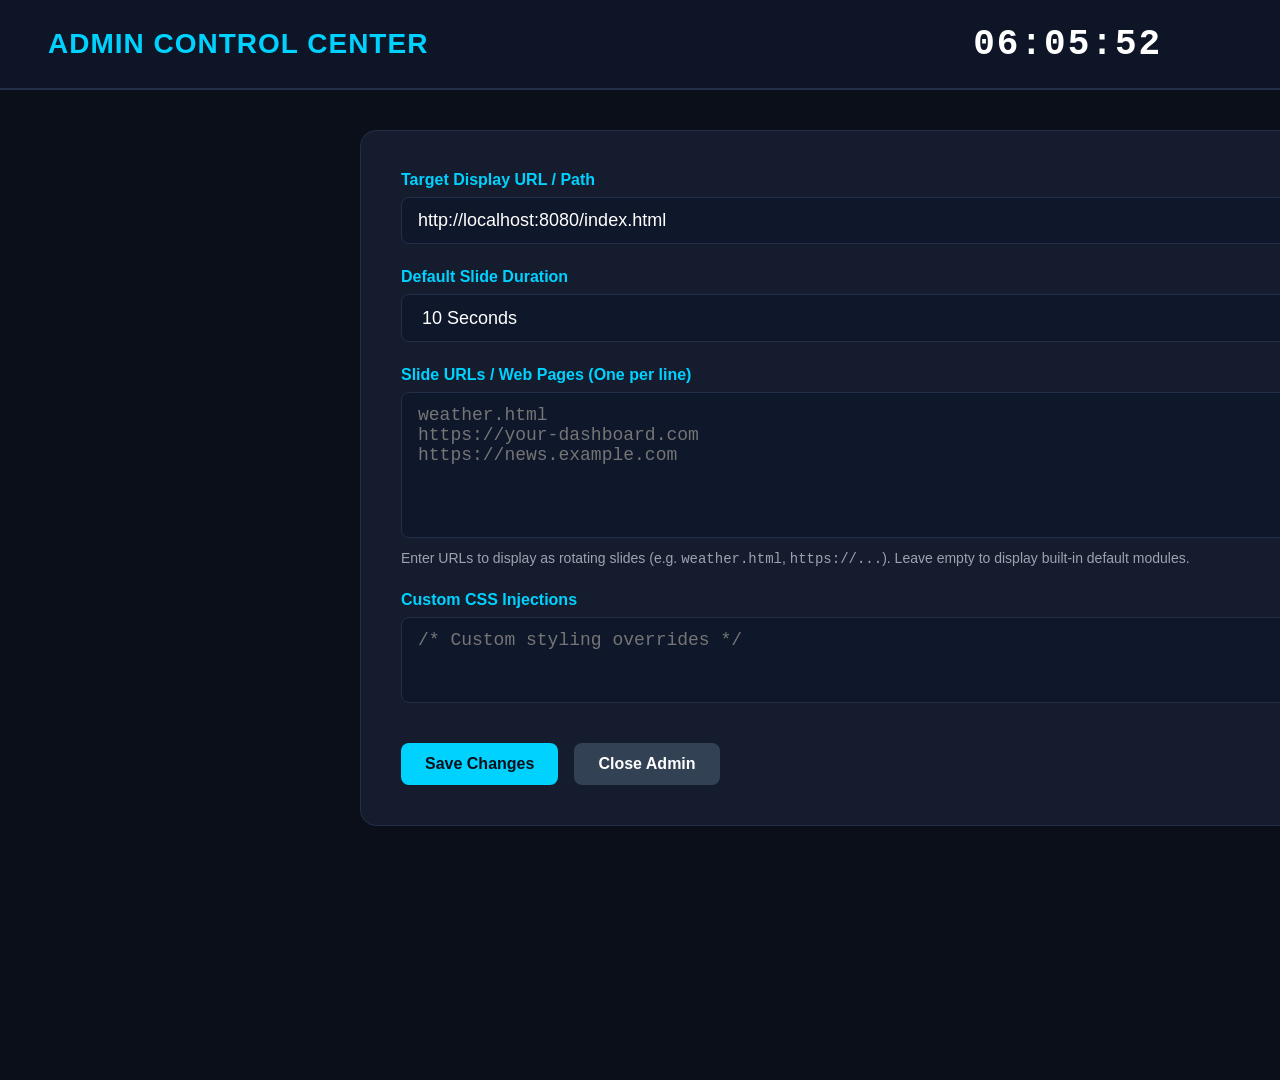
==== content/admin.html @ 9a1e6ab5 "feat: add multi-url slide rotator in admin and embed ct-wea1 weather project as default module" ====
<!DOCTYPE html>
<html lang="en">
<head>
    <meta charset="UTF-8">
    <meta name="viewport" content="width=1920, height=1080, initial-scale=1.0">
    <title>Kiosk Admin Dashboard</title>
    <link rel="stylesheet" href="css/style.css">
    <style>
        .admin-container {
            width: 100%;
            max-width: 1200px;
            margin: 40px auto;
            background: var(--bg-card);
            border: 1px solid var(--border-color);
            border-radius: 16px;
            padding: 40px;
            display: flex;
            flex-direction: column;
            gap: 24px;
        }
        .form-row {
            display: flex;
            flex-direction: column;
            gap: 8px;
        }
        .form-row label {
            font-size: 16px;
            font-weight: 600;
            color: var(--accent-blue);
            white-space: nowrap;
        }
        input, select, textarea {
            background: #0f172a;
            border: 1px solid var(--border-color);
            color: #ffffff;
            font-size: 18px;
            padding: 12px 16px;
            border-radius: 8px;
            outline: none;
            width: 100%;
        }
        input:focus, select:focus, textarea:focus {
            border-color: var(--accent-blue);
        }
        .btn-group {
            display: flex;
            gap: 16px;
            margin-top: 16px;
        }
        .btn {
            background: var(--accent-blue);
            color: #0b0f19;
            font-weight: 700;
            font-size: 16px;
            padding: 12px 24px;
            border-radius: 8px;
            border: none;
            cursor: pointer;
            white-space: nowrap;
        }
    </style>
</head>
<body>
    <header class="kiosk-header">
        <div class="kiosk-title">ADMIN CONTROL CENTER</div>
        <div class="kiosk-clock" id="kiosk-clock">00<span class="colon-blink">:</span>00<span class="colon-blink">:</span>00</div>
        <div class="status-badge live">AUTHENTICATED</div>
    </header>

    <div class="admin-container">
        <div class="form-row">
            <label for="kiosk-url">Target Display URL / Path</label>
            <input type="text" id="kiosk-url" value="http://localhost:8080/index.html">
        </div>
        <div class="form-row">
            <label for="default-duration">Default Slide Duration</label>
            <select id="default-duration">
                <option value="0">No Time Limit (Manual Advance Only)</option>
                <option value="10" selected>10 Seconds</option>
                <option value="20">20 Seconds</option>
                <option value="30">30 Seconds</option>
                <option value="60">60 Seconds</option>
                <option value="90">90 Seconds</option>
            </select>
        </div>
        <div class="form-row">
            <label for="slide-urls">Slide URLs / Web Pages (One per line)</label>
            <textarea id="slide-urls" rows="6" placeholder="weather.html&#10;https://your-dashboard.com&#10;https://news.example.com"></textarea>
            <small style="color:var(--text-muted);font-size:14px;margin-top:4px;">
                Enter URLs to display as rotating slides (e.g. <code>weather.html</code>, <code>https://...</code>). Leave empty to display built-in default modules.
            </small>
        </div>
        <div class="form-row">
            <label for="custom-css">Custom CSS Injections</label>
            <textarea id="custom-css" rows="3" placeholder="/* Custom styling overrides */"></textarea>
        </div>
        <div class="btn-group">
            <button class="btn" onclick="saveSettings()">Save Changes</button>
            <button class="btn" style="background:#334155;color:#fff;" onclick="window.close()">Close Admin</button>
        </div>
    </div>

    <script>
        const durationSelect = document.getElementById('default-duration');
        const urlsTextarea = document.getElementById('slide-urls');
        const savedDur = localStorage.getItem('kiosk_duration');
        const savedUrls = localStorage.getItem('kiosk_slide_urls');

        if (savedDur !== null) {
            durationSelect.value = savedDur;
        }
        if (savedUrls !== null) {
            urlsTextarea.value = savedUrls;
        }

        function saveSettings() {
            localStorage.setItem('kiosk_duration', durationSelect.value);
            localStorage.setItem('kiosk_slide_urls', urlsTextarea.value.trim());
            alert('Settings saved. Kiosk slides updated.');
        }
        const clock = document.getElementById('kiosk-clock');
        function updateClock() {
            const now = new Date();
            const h = String(now.getHours()).padStart(2, '0');
            const m = String(now.getMinutes()).padStart(2, '0');
            const s = String(now.getSeconds()).padStart(2, '0');
            clock.innerHTML = `${h}<span class="colon-blink">:</span>${m}<span class="colon-blink">:</span>${s}`;
        }
        updateClock();
        setInterval(updateClock, 1000);
    </script>
</body>
</html>
---- content/css/style.css ----
:root {
    --bg-primary: #0b0f19;
    --bg-card: #151c2e;
    --accent-blue: #00d2ff;
    --accent-glow: rgba(0, 210, 255, 0.4);
    --text-main: #f3f4f6;
    --text-muted: #9ca3af;
    --border-color: #232f48;
}

* {
    margin: 0;
    padding: 0;
    box-sizing: border-box;
    user-select: none;
}

body {
    width: 1920px;
    height: 1080px;
    overflow: hidden;
    background-color: var(--bg-primary);
    color: var(--text-main);
    font-family: -apple-system, BlinkMacSystemFont, "Segoe UI", Roboto, "Helvetica Neue", Arial, sans-serif;
    display: flex;
    flex-direction: column;
}

/* Header bar */
.kiosk-header {
    height: 90px;
    width: 100%;
    padding: 0 48px;
    display: flex;
    justify-content: space-between;
    align-items: center;
    border-bottom: 2px solid var(--border-color);
    background: rgba(15, 23, 42, 0.85);
    backdrop-filter: blur(10px);
}

.kiosk-title {
    font-size: 28px;
    font-weight: 700;
    letter-spacing: 1px;
    color: var(--accent-blue);
    white-space: nowrap;
    overflow: hidden;
    text-overflow: ellipsis;
}

/* Clock with blinking colon */
.kiosk-clock {
    font-family: "Courier New", Courier, monospace;
    font-size: 36px;
    font-weight: 700;
    letter-spacing: 2px;
    color: #ffffff;
    white-space: nowrap;
}

.colon-blink {
    animation: blink-animation 1s infinite;
}

@keyframes blink-animation {
    0%, 49% { opacity: 1; }
    50%, 100% { opacity: 0; }
}

/* Status indicator badge */
.status-badge {
    padding: 6px 16px;
    border-radius: 9999px;
    font-size: 14px;
    font-weight: 600;
    text-transform: uppercase;
    letter-spacing: 1px;
    white-space: nowrap;
    background: #1e293b;
    border: 1px solid var(--border-color);
    transition: all 0.2s ease;
}

.status-badge.live {
    color: #10b981;
    border-color: #059669;
}

.status-badge.paused {
    color: #f59e0b;
    border-color: #d97706;
}

.status-badge.locked {
    color: #ef4444;
    border-color: #dc2626;
}

.status-badge.manual {
    color: #38bdf8;
    border-color: #0284c7;
}

/* Main presentation canvas */
.kiosk-viewport {
    position: relative;
    flex: 1;
    width: 100%;
    height: calc(1080px - 90px - 70px);
    overflow: hidden;
}

.slide {
    position: absolute;
    top: 0;
    left: 0;
    width: 100%;
    height: 100%;
    padding: 48px;
    display: none;
    opacity: 0;
    transition: opacity 0.4s ease-in-out;
}

.slide.active {
    display: flex;
    flex-direction: column;
    justify-content: center;
    align-items: center;
    opacity: 1;
}

.card-grid {
    display: grid;
    grid-template-columns: repeat(3, 1fr);
    gap: 32px;
    width: 100%;
    max-width: 1760px;
}

.info-card {
    background: var(--bg-card);
    border: 1px solid var(--border-color);
    border-radius: 16px;
    padding: 36px;
    display: flex;
    flex-direction: column;
    gap: 16px;
    box-shadow: 0 10px 25px rgba(0, 0, 0, 0.4);
}

.info-card h3 {
    font-size: 24px;
    color: var(--accent-blue);
    white-space: nowrap;
    overflow: hidden;
    text-overflow: ellipsis;
}

.info-card p {
    font-size: 18px;
    line-height: 1.5;
    color: var(--text-muted);
}

.info-card .metric {
    font-size: 48px;
    font-weight: 800;
    color: #ffffff;
    white-space: nowrap;
    overflow: hidden;
    text-overflow: ellipsis;
}

/* Footer / Progress bar */
.kiosk-footer {
    height: 70px;
    width: 100%;
    padding: 0 48px;
    display: flex;
    justify-content: space-between;
    align-items: center;
    border-top: 2px solid var(--border-color);
    background: rgba(15, 23, 42, 0.95);
    font-size: 16px;
    color: var(--text-muted);
    white-space: nowrap;
}

.footer-nav-help {
    display: flex;
    gap: 20px;
}

.key-tag {
    background: #334155;
    color: #ffffff;
    padding: 2px 8px;
    border-radius: 4px;
    font-size: 13px;
    font-weight: 700;
}

.progress-track {
    position: absolute;
    bottom: 68px;
    left: 0;
    width: 100%;
    height: 4px;
    background: #1e293b;
}

.progress-fill {
    height: 100%;
    width: 0%;
    background: var(--accent-blue);
    box-shadow: 0 0 10px var(--accent-glow);
    transition: width 0.1s linear;
}
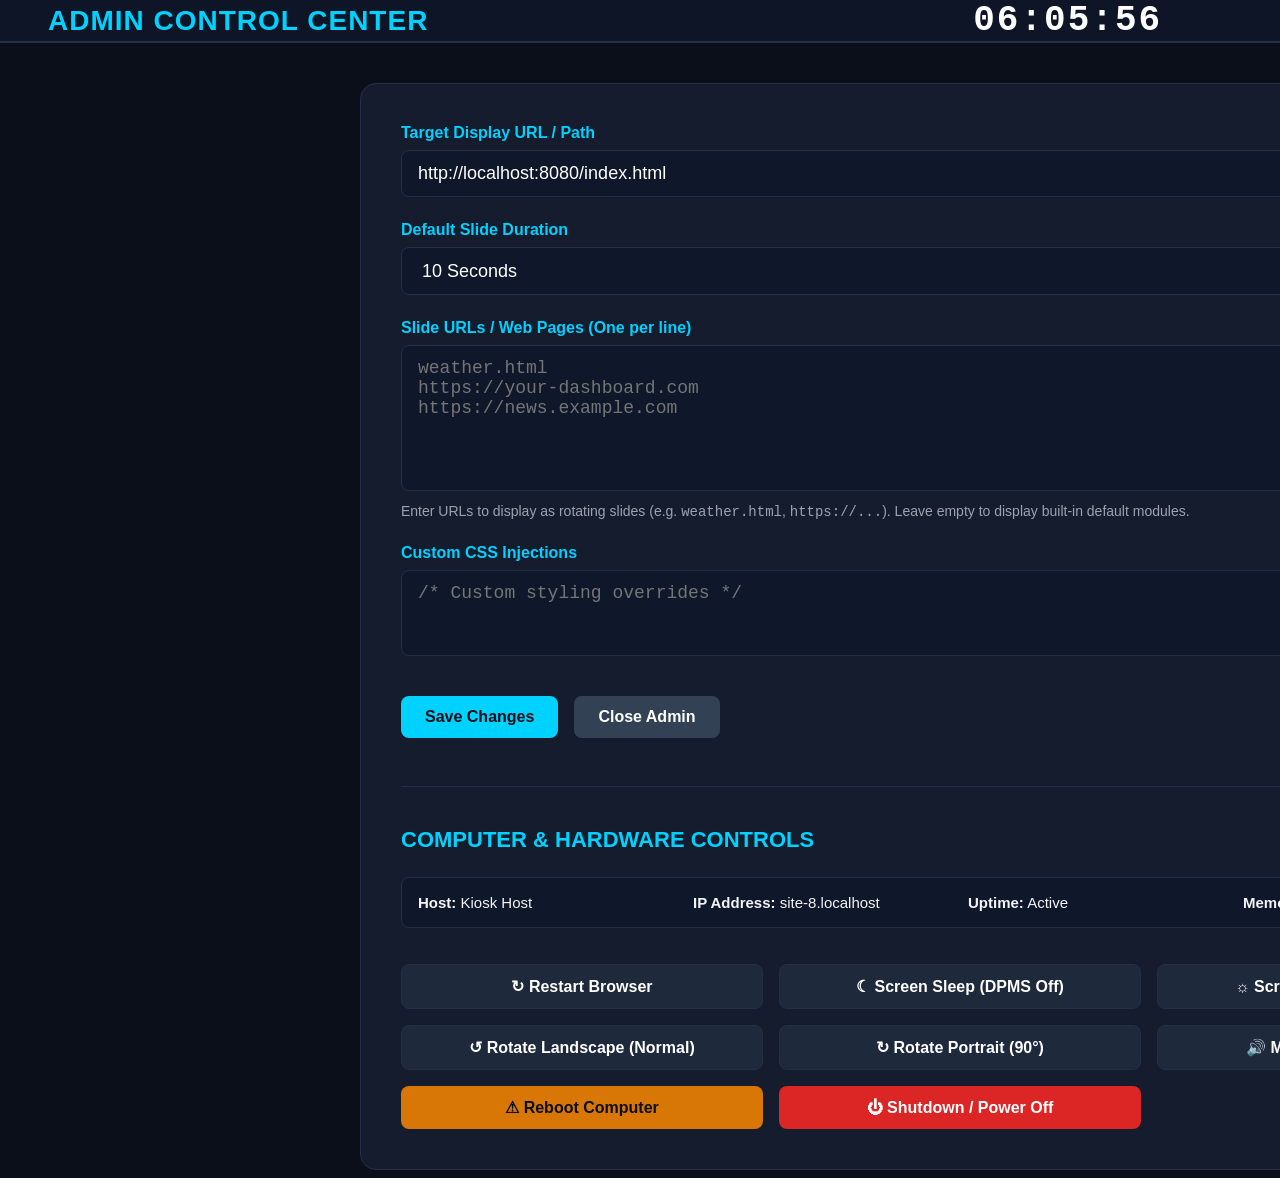
==== commit 6dabc593: "feat: add computer hardware controls, power management, telemetry REST API, and console autologin" ====
--- a/content/admin.html
+++ b/content/admin.html
@@ -98,6 +98,28 @@
             <button class="btn" onclick="saveSettings()">Save Changes</button>
             <button class="btn" style="background:#334155;color:#fff;" onclick="window.close()">Close Admin</button>
         </div>
+
+        <hr style="border:none;border-top:1px solid var(--border-color);margin:24px 0 16px 0;">
+
+        <!-- Computer & Hardware Control Section -->
+        <h3 style="color:var(--accent-blue);font-size:22px;">COMPUTER &amp; HARDWARE CONTROLS</h3>
+        <div id="telemetry-bar" style="display:grid;grid-template-columns:repeat(4, 1fr);gap:16px;background:#0f172a;padding:16px;border-radius:8px;border:1px solid var(--border-color);font-size:15px;">
+            <div><strong>Host:</strong> <span id="stat-host">Loading...</span></div>
+            <div><strong>IP Address:</strong> <span id="stat-ip">Loading...</span></div>
+            <div><strong>Uptime:</strong> <span id="stat-uptime">Loading...</span></div>
+            <div><strong>Memory:</strong> <span id="stat-ram">Loading...</span></div>
+        </div>
+
+        <div style="display:grid;grid-template-columns:repeat(3, 1fr);gap:16px;margin-top:12px;">
+            <button class="btn" style="background:#1e293b;color:#fff;border:1px solid var(--border-color);" onclick="sysAction('/api/system/restart-browser')">&#8635; Restart Browser</button>
+            <button class="btn" style="background:#1e293b;color:#fff;border:1px solid var(--border-color);" onclick="sysAction('/api/system/screen-off')">&#9790; Screen Sleep (DPMS Off)</button>
+            <button class="btn" style="background:#1e293b;color:#fff;border:1px solid var(--border-color);" onclick="sysAction('/api/system/screen-on')">&#9788; Screen Wake (DPMS On)</button>
+            <button class="btn" style="background:#1e293b;color:#fff;border:1px solid var(--border-color);" onclick="sysAction('/api/system/rotate?dir=normal')">&#8634; Rotate Landscape (Normal)</button>
+            <button class="btn" style="background:#1e293b;color:#fff;border:1px solid var(--border-color);" onclick="sysAction('/api/system/rotate?dir=right')">&#8635; Rotate Portrait (90°)</button>
+            <button class="btn" style="background:#1e293b;color:#fff;border:1px solid var(--border-color);" onclick="sysAction('/api/system/volume?action=toggle')">&#128266; Mute / Unmute Audio</button>
+            <button class="btn" style="background:#d97706;color:#0b0f19;" onclick="if(confirm('Reboot this computer now?')) sysAction('/api/system/reboot')">&#9888; Reboot Computer</button>
+            <button class="btn" style="background:#dc2626;color:#ffffff;" onclick="if(confirm('Power off this computer now?')) sysAction('/api/system/poweroff')">&#9211; Shutdown / Power Off</button>
+        </div>
     </div>
 
     <script>
@@ -118,6 +140,37 @@
             localStorage.setItem('kiosk_slide_urls', urlsTextarea.value.trim());
             alert('Settings saved. Kiosk slides updated.');
         }
+
+        function sysAction(endpoint) {
+            fetch(endpoint, { method: 'POST' })
+                .then(r => r.json())
+                .then(data => {
+                    alert(data.message || 'Action sent successfully');
+                })
+                .catch(err => {
+                    alert('System command error: ' + err);
+                });
+        }
+
+        function fetchTelemetry() {
+            fetch('/api/system/stats')
+                .then(r => r.json())
+                .then(data => {
+                    document.getElementById('stat-host').textContent = data.hostname || 'Unknown';
+                    document.getElementById('stat-ip').textContent = data.ip || 'Unknown';
+                    document.getElementById('stat-uptime').textContent = data.uptime || 'Unknown';
+                    document.getElementById('stat-ram').textContent = data.memory || 'Unknown';
+                })
+                .catch(() => {
+                    document.getElementById('stat-host').textContent = 'Kiosk Host';
+                    document.getElementById('stat-ip').textContent = window.location.hostname;
+                    document.getElementById('stat-uptime').textContent = 'Active';
+                    document.getElementById('stat-ram').textContent = 'Online';
+                });
+        }
+        fetchTelemetry();
+        setInterval(fetchTelemetry, 10000);
+
         const clock = document.getElementById('kiosk-clock');
         function updateClock() {
             const now = new Date();
--- a/content/css/style.css
+++ b/content/css/style.css
@@ -111,6 +111,17 @@
     overflow: hidden;
 }
 
+/* Clean Mode (Hide Top/Bottom Banners) */
+body.hide-banners .kiosk-header,
+body.hide-banners .kiosk-footer,
+body.hide-banners .progress-track {
+    display: none !important;
+}
+
+body.hide-banners .kiosk-viewport {
+    height: 1080px !important;
+}
+
 .slide {
     position: absolute;
     top: 0;
@@ -207,7 +218,7 @@
     bottom: 68px;
     left: 0;
     width: 100%;
-    height: 4px;
+    height: 32px;
     background: #1e293b;
 }
 
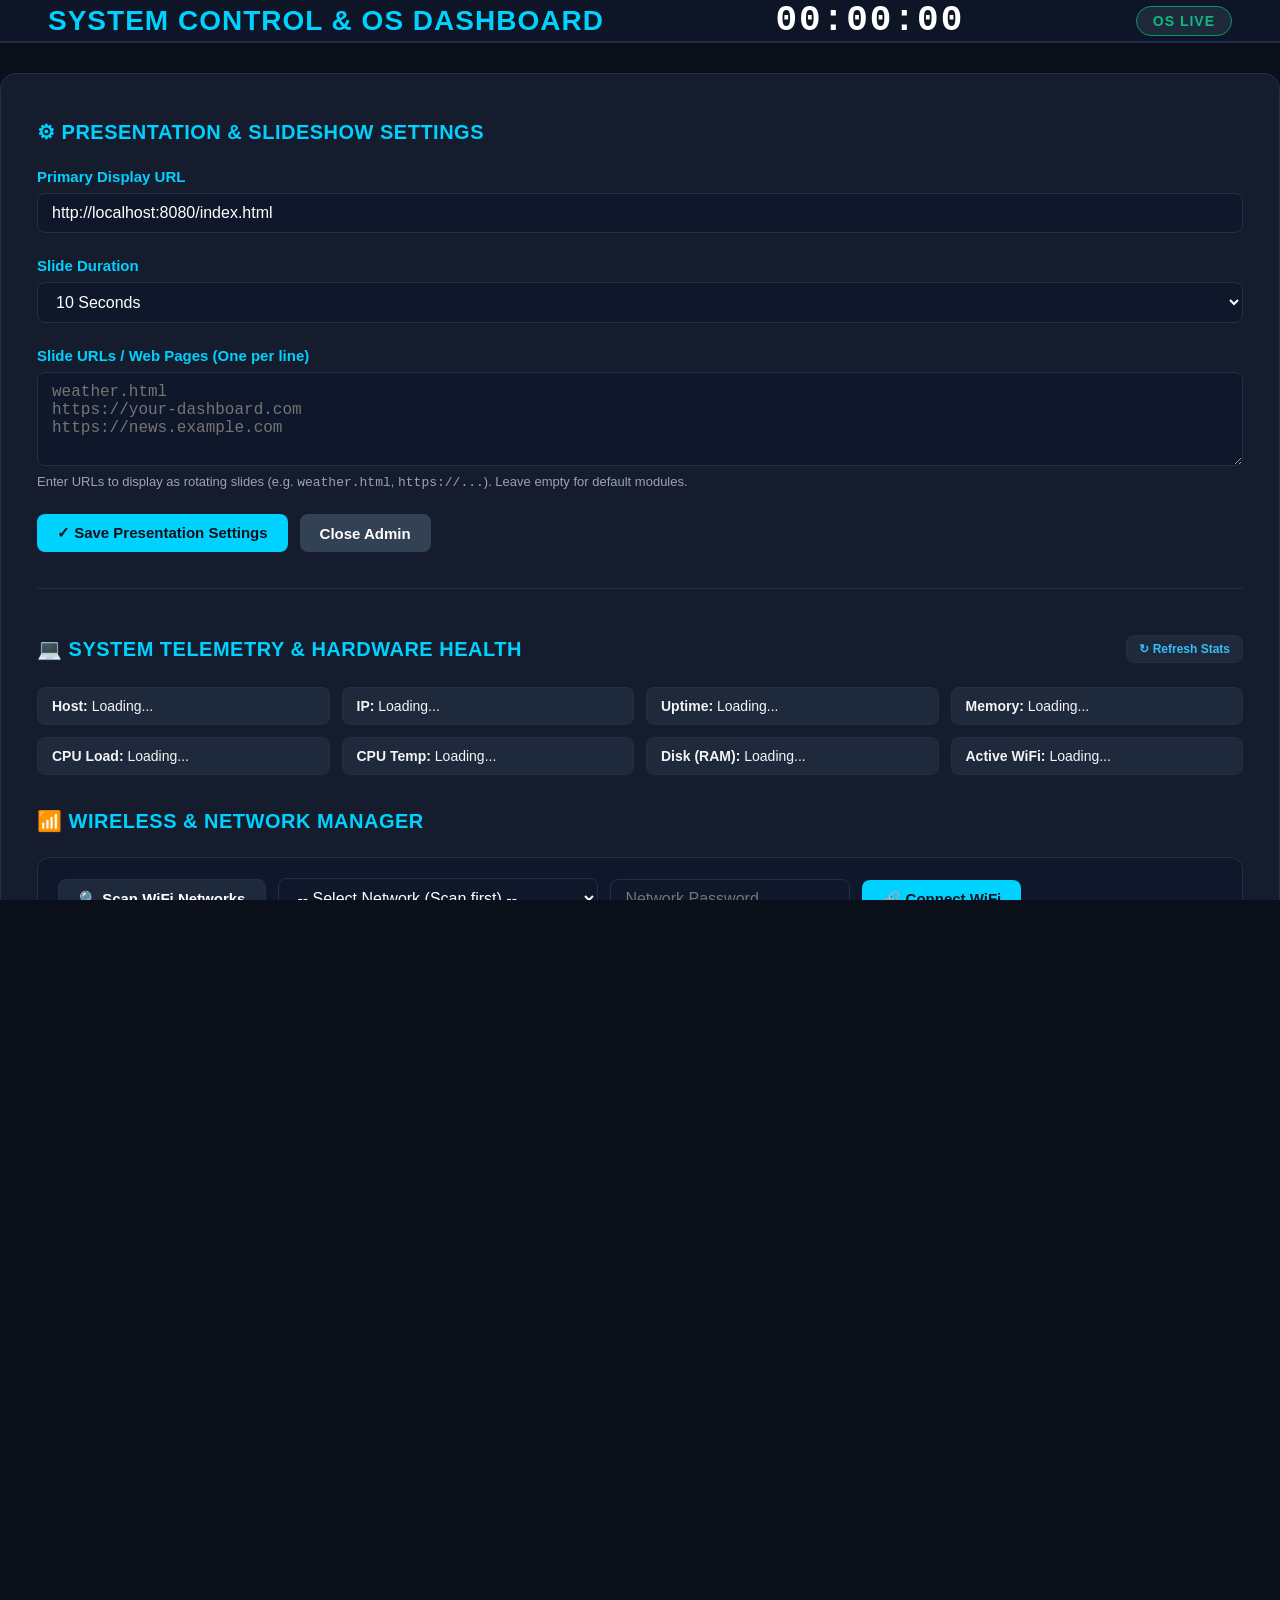
==== commit 5c000962: "feat(os): add native OS functions (WiFi manager, diagnostics terminal, resolution switcher, GRUB pow" ====
--- a/content/admin.html
+++ b/content/admin.html
@@ -2,18 +2,23 @@
 <html lang="en">
 <head>
     <meta charset="UTF-8">
-    <meta name="viewport" content="width=1920, height=1080, initial-scale=1.0">
+    <meta name="viewport" content="width=device-width, initial-scale=1.0">
     <title>Kiosk Admin Dashboard</title>
     <link rel="stylesheet" href="css/style.css">
     <style>
+        body {
+            overflow-y: auto !important;
+            height: auto !important;
+            min-height: 100vh;
+        }
         .admin-container {
             width: 100%;
-            max-width: 1200px;
-            margin: 40px auto;
+            max-width: 1280px;
+            margin: 30px auto;
             background: var(--bg-card);
             border: 1px solid var(--border-color);
             border-radius: 16px;
-            padding: 40px;
+            padding: 36px;
             display: flex;
             flex-direction: column;
             gap: 24px;
@@ -24,7 +29,7 @@
             gap: 8px;
         }
         .form-row label {
-            font-size: 16px;
+            font-size: 15px;
             font-weight: 600;
             color: var(--accent-blue);
             white-space: nowrap;
@@ -33,8 +38,8 @@
             background: #0f172a;
             border: 1px solid var(--border-color);
             color: #ffffff;
-            font-size: 18px;
-            padding: 12px 16px;
+            font-size: 16px;
+            padding: 10px 14px;
             border-radius: 8px;
             outline: none;
             width: 100%;
@@ -44,36 +49,94 @@
         }
         .btn-group {
             display: flex;
-            gap: 16px;
-            margin-top: 16px;
+            gap: 12px;
+            flex-wrap: wrap;
         }
         .btn {
             background: var(--accent-blue);
             color: #0b0f19;
             font-weight: 700;
-            font-size: 16px;
-            padding: 12px 24px;
+            font-size: 15px;
+            padding: 10px 20px;
             border-radius: 8px;
             border: none;
             cursor: pointer;
             white-space: nowrap;
+            display: inline-flex;
+            align-items: center;
+            gap: 6px;
+            transition: all 0.2s ease;
+        }
+        .btn:hover {
+            filter: brightness(1.15);
+        }
+        .section-header {
+            color: var(--accent-blue);
+            font-size: 20px;
+            font-weight: 700;
+            letter-spacing: 0.5px;
+            display: flex;
+            align-items: center;
+            justify-content: space-between;
+            margin-top: 10px;
+        }
+        .os-card {
+            background: #0f172a;
+            border: 1px solid var(--border-color);
+            border-radius: 12px;
+            padding: 20px;
+            display: flex;
+            flex-direction: column;
+            gap: 14px;
+        }
+        .telemetry-grid {
+            display: grid;
+            grid-template-columns: repeat(4, 1fr);
+            gap: 12px;
+            font-size: 14px;
+        }
+        .telemetry-item {
+            background: #1e293b;
+            padding: 10px 14px;
+            border-radius: 8px;
+            border: 1px solid var(--border-color);
+            overflow: hidden;
+            text-overflow: ellipsis;
+            white-space: nowrap;
+        }
+        .terminal-box {
+            background: #050811;
+            border: 1px solid #1f293d;
+            border-radius: 8px;
+            padding: 12px 16px;
+            font-family: "Courier New", Courier, monospace;
+            font-size: 13px;
+            color: #38bdf8;
+            height: 180px;
+            overflow-y: auto;
+            white-space: pre-wrap;
+            word-break: break-all;
         }
     </style>
 </head>
 <body>
     <header class="kiosk-header">
-        <div class="kiosk-title">ADMIN CONTROL CENTER</div>
+        <div class="kiosk-title">SYSTEM CONTROL &amp; OS DASHBOARD</div>
         <div class="kiosk-clock" id="kiosk-clock">00<span class="colon-blink">:</span>00<span class="colon-blink">:</span>00</div>
-        <div class="status-badge live">AUTHENTICATED</div>
+        <div class="status-badge live" id="os-badge">OS LIVE</div>
     </header>
 
     <div class="admin-container">
+        <!-- 1. Signage & Slideshow Settings -->
+        <div class="section-header">
+            <span>&#9881; PRESENTATION &amp; SLIDESHOW SETTINGS</span>
+        </div>
         <div class="form-row">
-            <label for="kiosk-url">Target Display URL / Path</label>
+            <label for="kiosk-url">Primary Display URL</label>
             <input type="text" id="kiosk-url" value="http://localhost:8080/index.html">
         </div>
         <div class="form-row">
-            <label for="default-duration">Default Slide Duration</label>
+            <label for="default-duration">Slide Duration</label>
             <select id="default-duration">
                 <option value="0">No Time Limit (Manual Advance Only)</option>
                 <option value="10" selected>10 Seconds</option>
@@ -85,38 +148,108 @@
         </div>
         <div class="form-row">
             <label for="slide-urls">Slide URLs / Web Pages (One per line)</label>
-            <textarea id="slide-urls" rows="6" placeholder="weather.html&#10;https://your-dashboard.com&#10;https://news.example.com"></textarea>
-            <small style="color:var(--text-muted);font-size:14px;margin-top:4px;">
-                Enter URLs to display as rotating slides (e.g. <code>weather.html</code>, <code>https://...</code>). Leave empty to display built-in default modules.
+            <textarea id="slide-urls" rows="4" placeholder="weather.html&#10;https://your-dashboard.com&#10;https://news.example.com"></textarea>
+            <small style="color:var(--text-muted);font-size:13px;">
+                Enter URLs to display as rotating slides (e.g. <code>weather.html</code>, <code>https://...</code>). Leave empty for default modules.
             </small>
         </div>
-        <div class="form-row">
-            <label for="custom-css">Custom CSS Injections</label>
-            <textarea id="custom-css" rows="3" placeholder="/* Custom styling overrides */"></textarea>
-        </div>
         <div class="btn-group">
-            <button class="btn" onclick="saveSettings()">Save Changes</button>
+            <button class="btn" onclick="saveSettings()">&#10003; Save Presentation Settings</button>
             <button class="btn" style="background:#334155;color:#fff;" onclick="window.close()">Close Admin</button>
         </div>
 
-        <hr style="border:none;border-top:1px solid var(--border-color);margin:24px 0 16px 0;">
-
-        <!-- Computer & Hardware Control Section -->
-        <h3 style="color:var(--accent-blue);font-size:22px;">COMPUTER &amp; HARDWARE CONTROLS</h3>
-        <div id="telemetry-bar" style="display:grid;grid-template-columns:repeat(4, 1fr);gap:16px;background:#0f172a;padding:16px;border-radius:8px;border:1px solid var(--border-color);font-size:15px;">
-            <div><strong>Host:</strong> <span id="stat-host">Loading...</span></div>
-            <div><strong>IP Address:</strong> <span id="stat-ip">Loading...</span></div>
-            <div><strong>Uptime:</strong> <span id="stat-uptime">Loading...</span></div>
-            <div><strong>Memory:</strong> <span id="stat-ram">Loading...</span></div>
-        </div>
-
-        <div style="display:grid;grid-template-columns:repeat(3, 1fr);gap:16px;margin-top:12px;">
-            <button class="btn" style="background:#1e293b;color:#fff;border:1px solid var(--border-color);" onclick="sysAction('/api/system/restart-browser')">&#8635; Restart Browser</button>
-            <button class="btn" style="background:#1e293b;color:#fff;border:1px solid var(--border-color);" onclick="sysAction('/api/system/screen-off')">&#9790; Screen Sleep (DPMS Off)</button>
-            <button class="btn" style="background:#1e293b;color:#fff;border:1px solid var(--border-color);" onclick="sysAction('/api/system/screen-on')">&#9788; Screen Wake (DPMS On)</button>
-            <button class="btn" style="background:#1e293b;color:#fff;border:1px solid var(--border-color);" onclick="sysAction('/api/system/rotate?dir=normal')">&#8634; Rotate Landscape (Normal)</button>
-            <button class="btn" style="background:#1e293b;color:#fff;border:1px solid var(--border-color);" onclick="sysAction('/api/system/rotate?dir=right')">&#8635; Rotate Portrait (90°)</button>
-            <button class="btn" style="background:#1e293b;color:#fff;border:1px solid var(--border-color);" onclick="sysAction('/api/system/volume?action=toggle')">&#128266; Mute / Unmute Audio</button>
+        <hr style="border:none;border-top:1px solid var(--border-color);margin:12px 0;">
+
+        <!-- 2. System Telemetry & Health -->
+        <div class="section-header">
+            <span>&#128187; SYSTEM TELEMETRY &amp; HARDWARE HEALTH</span>
+            <button class="btn" style="padding:6px 12px;font-size:12px;background:#1e293b;color:#38bdf8;border:1px solid var(--border-color);" onclick="fetchTelemetry()">&#8635; Refresh Stats</button>
+        </div>
+        <div class="telemetry-grid">
+            <div class="telemetry-item"><strong>Host:</strong> <span id="stat-host">Loading...</span></div>
+            <div class="telemetry-item"><strong>IP:</strong> <span id="stat-ip">Loading...</span></div>
+            <div class="telemetry-item"><strong>Uptime:</strong> <span id="stat-uptime">Loading...</span></div>
+            <div class="telemetry-item"><strong>Memory:</strong> <span id="stat-ram">Loading...</span></div>
+            <div class="telemetry-item"><strong>CPU Load:</strong> <span id="stat-load">Loading...</span></div>
+            <div class="telemetry-item"><strong>CPU Temp:</strong> <span id="stat-temp">Loading...</span></div>
+            <div class="telemetry-item"><strong>Disk (RAM):</strong> <span id="stat-disk">Loading...</span></div>
+            <div class="telemetry-item"><strong>Active WiFi:</strong> <span id="stat-wifi">Loading...</span></div>
+        </div>
+
+        <!-- 3. Network & WiFi Manager -->
+        <div class="section-header">
+            <span>&#128246; WIRELESS &amp; NETWORK MANAGER</span>
+        </div>
+        <div class="os-card">
+            <div style="display:flex;gap:12px;align-items:center;flex-wrap:wrap;">
+                <button class="btn" style="background:#1e293b;color:#fff;border:1px solid var(--border-color);" onclick="scanWifi()">&#128269; Scan WiFi Networks</button>
+                <select id="wifi-networks" style="max-width:320px;">
+                    <option value="">-- Select Network (Scan first) --</option>
+                </select>
+                <input type="password" id="wifi-pass" placeholder="Network Password" style="max-width:240px;">
+                <button class="btn" onclick="connectWifi()">&#128279; Connect WiFi</button>
+                <span id="wifi-status" style="font-size:14px;color:var(--accent-blue);"></span>
+            </div>
+        </div>
+
+        <!-- 4. Display, Graphics & Audio -->
+        <div class="section-header">
+            <span>&#128250; DISPLAY, RESOLUTION &amp; AUDIO</span>
+        </div>
+        <div class="os-card">
+            <div style="display:flex;gap:12px;align-items:center;flex-wrap:wrap;">
+                <label style="color:var(--accent-blue);font-weight:600;font-size:14px;">Resolution:</label>
+                <select id="display-modes" style="max-width:220px;">
+                    <option value="auto">Auto (Native Monitor)</option>
+                    <option value="1920x1080">1920x1080 (1080p)</option>
+                    <option value="1280x720">1280x720 (720p)</option>
+                    <option value="1024x768">1024x768</option>
+                </select>
+                <button class="btn" style="background:#1e293b;color:#fff;border:1px solid var(--border-color);" onclick="applyResolution()">Set Resolution</button>
+                <button class="btn" style="background:#1e293b;color:#fff;border:1px solid var(--border-color);" onclick="sysAction('/api/system/rotate?dir=normal')">&#8634; Landscape</button>
+                <button class="btn" style="background:#1e293b;color:#fff;border:1px solid var(--border-color);" onclick="sysAction('/api/system/rotate?dir=right')">&#8635; Portrait (90°)</button>
+                <button class="btn" style="background:#1e293b;color:#fff;border:1px solid var(--border-color);" onclick="sysAction('/api/system/screen-off')">&#9790; Screen Sleep</button>
+                <button class="btn" style="background:#1e293b;color:#fff;border:1px solid var(--border-color);" onclick="sysAction('/api/system/screen-on')">&#9788; Screen Wake</button>
+            </div>
+            <div style="display:flex;gap:12px;align-items:center;margin-top:8px;flex-wrap:wrap;">
+                <label style="color:var(--accent-blue);font-weight:600;font-size:14px;">Volume:</label>
+                <button class="btn" style="background:#1e293b;color:#fff;border:1px solid var(--border-color);" onclick="sysAction('/api/system/volume?action=toggle')">&#128266; Mute / Unmute</button>
+                <button class="btn" style="background:#1e293b;color:#fff;border:1px solid var(--border-color);" onclick="sysAction('/api/system/volume?action=down')">&#128265; Vol -</button>
+                <button class="btn" style="background:#1e293b;color:#fff;border:1px solid var(--border-color);" onclick="sysAction('/api/system/volume?action=up')">&#128266; Vol +</button>
+                <button class="btn" style="background:#1e293b;color:#fff;border:1px solid var(--border-color);" onclick="sysAction('/api/system/volume?action=50%')">50%</button>
+                <button class="btn" style="background:#1e293b;color:#fff;border:1px solid var(--border-color);" onclick="sysAction('/api/system/volume?action=100%')">100%</button>
+            </div>
+        </div>
+
+        <!-- 5. Interactive OS Terminal & Diagnostics -->
+        <div class="section-header">
+            <span>&#62;_ INTERACTIVE OS TERMINAL &amp; DIAGNOSTICS</span>
+            <button class="btn" style="padding:6px 12px;font-size:12px;background:#059669;color:#fff;" onclick="sysAction('/api/system/terminal')">&#9654; Open On-Screen Xterm</button>
+        </div>
+        <div class="os-card">
+            <div style="display:flex;gap:8px;flex-wrap:wrap;">
+                <button class="btn" style="padding:6px 12px;font-size:13px;background:#1e293b;color:#38bdf8;border:1px solid var(--border-color);" onclick="runPreset('ip -br a')">Network IPs</button>
+                <button class="btn" style="padding:6px 12px;font-size:13px;background:#1e293b;color:#38bdf8;border:1px solid var(--border-color);" onclick="runPreset('ping -c 3 8.8.8.8')">Ping Test</button>
+                <button class="btn" style="padding:6px 12px;font-size:13px;background:#1e293b;color:#38bdf8;border:1px solid var(--border-color);" onclick="runPreset('df -h')">Disk Space</button>
+                <button class="btn" style="padding:6px 12px;font-size:13px;background:#1e293b;color:#38bdf8;border:1px solid var(--border-color);" onclick="runPreset('lsblk')">Block Devices</button>
+                <button class="btn" style="padding:6px 12px;font-size:13px;background:#1e293b;color:#38bdf8;border:1px solid var(--border-color);" onclick="runPreset('free -m')">RAM Info</button>
+                <button class="btn" style="padding:6px 12px;font-size:13px;background:#1e293b;color:#38bdf8;border:1px solid var(--border-color);" onclick="runPreset('lspci | head -n 10')">PCI Devices</button>
+                <button class="btn" style="padding:6px 12px;font-size:13px;background:#1e293b;color:#38bdf8;border:1px solid var(--border-color);" onclick="runPreset('dmesg | tail -n 15')">Kernel Logs</button>
+            </div>
+            <div style="display:flex;gap:10px;">
+                <input type="text" id="cmd-input" placeholder="Enter shell command (e.g. uname -a, ps aux)..." onkeydown="if(event.key==='Enter') executeCmd()">
+                <button class="btn" onclick="executeCmd()">Run</button>
+                <button class="btn" style="background:#334155;color:#fff;" onclick="clearTerminal()">Clear</button>
+            </div>
+            <div class="terminal-box" id="terminal-out">OS Diagnostic Console Ready. Select a preset or type a command above.</div>
+        </div>
+
+        <!-- 6. Power & System Management -->
+        <div class="section-header">
+            <span>&#9888; POWER &amp; RECOVERY CONTROLS</span>
+        </div>
+        <div class="btn-group">
+            <button class="btn" style="background:#1e293b;color:#fff;border:1px solid var(--border-color);" onclick="sysAction('/api/system/restart-browser')">&#8635; Restart Chromium Browser</button>
             <button class="btn" style="background:#d97706;color:#0b0f19;" onclick="if(confirm('Reboot this computer now?')) sysAction('/api/system/reboot')">&#9888; Reboot Computer</button>
             <button class="btn" style="background:#dc2626;color:#ffffff;" onclick="if(confirm('Power off this computer now?')) sysAction('/api/system/poweroff')">&#9211; Shutdown / Power Off</button>
         </div>
@@ -160,6 +293,10 @@
                     document.getElementById('stat-ip').textContent = data.ip || 'Unknown';
                     document.getElementById('stat-uptime').textContent = data.uptime || 'Unknown';
                     document.getElementById('stat-ram').textContent = data.memory || 'Unknown';
+                    document.getElementById('stat-load').textContent = data.cpu_load || 'N/A';
+                    document.getElementById('stat-temp').textContent = data.cpu_temp || 'N/A';
+                    document.getElementById('stat-disk').textContent = data.disk || 'N/A';
+                    document.getElementById('stat-wifi').textContent = data.wifi || 'Disconnected';
                 })
                 .catch(() => {
                     document.getElementById('stat-host').textContent = 'Kiosk Host';
@@ -169,7 +306,132 @@
                 });
         }
         fetchTelemetry();
-        setInterval(fetchTelemetry, 10000);
+        setInterval(fetchTelemetry, 8000);
+
+        function scanWifi() {
+            const status = document.getElementById('wifi-status');
+            const select = document.getElementById('wifi-networks');
+            status.textContent = 'Scanning WiFi...';
+            select.innerHTML = '<option value="">Scanning...</option>';
+            fetch('/api/system/wifi/scan')
+                .then(r => r.json())
+                .then(data => {
+                    select.innerHTML = '<option value="">-- Select Network --</option>';
+                    if (data.networks && data.networks.length > 0) {
+                        data.networks.forEach(net => {
+                            const opt = document.createElement('option');
+                            opt.value = net.ssid;
+                            opt.textContent = `${net.ssid} (${net.signal}%, ${net.security})`;
+                            select.appendChild(opt);
+                        });
+                        status.textContent = `Found ${data.networks.length} networks`;
+                    } else {
+                        status.textContent = 'No wireless networks found (or WiFi hardware absent)';
+                    }
+                })
+                .catch(err => {
+                    status.textContent = 'Scan failed: ' + err;
+                });
+        }
+
+        function connectWifi() {
+            const select = document.getElementById('wifi-networks');
+            const pass = document.getElementById('wifi-pass');
+            const status = document.getElementById('wifi-status');
+            const ssid = select.value;
+            if (!ssid) {
+                alert('Please select or enter an SSID');
+                return;
+            }
+            status.textContent = `Connecting to ${ssid}...`;
+            fetch('/api/system/wifi/connect', {
+                method: 'POST',
+                headers: { 'Content-Type': 'application/json' },
+                body: JSON.stringify({ ssid: ssid, password: pass.value })
+            })
+            .then(r => r.json())
+            .then(data => {
+                status.textContent = data.message || (data.status === 'ok' ? 'Connected' : 'Failed');
+                fetchTelemetry();
+            })
+            .catch(err => {
+                status.textContent = 'Connection error: ' + err;
+            });
+        }
+
+        function loadResolutions() {
+            fetch('/api/system/resolution')
+                .then(r => r.json())
+                .then(data => {
+                    const select = document.getElementById('display-modes');
+                    if (data.available && data.available.length > 0) {
+                        select.innerHTML = '<option value="auto">Auto (Native Monitor)</option>';
+                        data.available.forEach(m => {
+                            const opt = document.createElement('option');
+                            opt.value = m;
+                            opt.textContent = m + (m === data.current ? ' (Current)' : '');
+                            if (m === data.current) opt.selected = true;
+                            select.appendChild(opt);
+                        });
+                    }
+                })
+                .catch(() => {});
+        }
+        loadResolutions();
+
+        function applyResolution() {
+            const mode = document.getElementById('display-modes').value;
+            fetch('/api/system/resolution', {
+                method: 'POST',
+                headers: { 'Content-Type': 'application/json' },
+                body: JSON.stringify({ mode: mode })
+            })
+            .then(r => r.json())
+            .then(data => {
+                alert(data.message || 'Resolution updated');
+            })
+            .catch(err => {
+                alert('Resolution update failed: ' + err);
+            });
+        }
+
+        function runPreset(cmd) {
+            document.getElementById('cmd-input').value = cmd;
+            executeCmd();
+        }
+
+        function executeCmd() {
+            const cmd = document.getElementById('cmd-input').value.trim();
+            if (!cmd) return;
+            const term = document.getElementById('terminal-out');
+            term.textContent += `
+$ ${cmd}
+Running...`;
+            term.scrollTop = term.scrollHeight;
+            fetch('/api/system/exec', {
+                method: 'POST',
+                headers: { 'Content-Type': 'application/json' },
+                body: JSON.stringify({ cmd: cmd })
+            })
+            .then(r => r.json())
+            .then(data => {
+                term.textContent += `
+${data.output || '(No output)'}
+`;
+                term.scrollTop = term.scrollHeight;
+            })
+            .catch(err => {
+                term.textContent += `
+Error: ${err}
+`;
+                term.scrollTop = term.scrollHeight;
+            });
+        }
+
+        function clearTerminal() {
+            document.getElementById('terminal-out').textContent = 'OS Diagnostic Console Cleared.
+';
+        }
 
         const clock = document.getElementById('kiosk-clock');
         function updateClock() {
--- a/content/css/style.css
+++ b/content/css/style.css
@@ -15,9 +15,11 @@
     user-select: none;
 }
 
-body {
-    width: 1920px;
-    height: 1080px;
+html, body {
+    width: 100%;
+    height: 100%;
+    margin: 0;
+    padding: 0;
     overflow: hidden;
     background-color: var(--bg-primary);
     color: var(--text-main);
@@ -107,7 +109,7 @@
     position: relative;
     flex: 1;
     width: 100%;
-    height: calc(1080px - 90px - 70px);
+    height: 100%;
     overflow: hidden;
 }
 
@@ -119,7 +121,7 @@
 }
 
 body.hide-banners .kiosk-viewport {
-    height: 1080px !important;
+    height: 100% !important;
 }
 
 .slide {
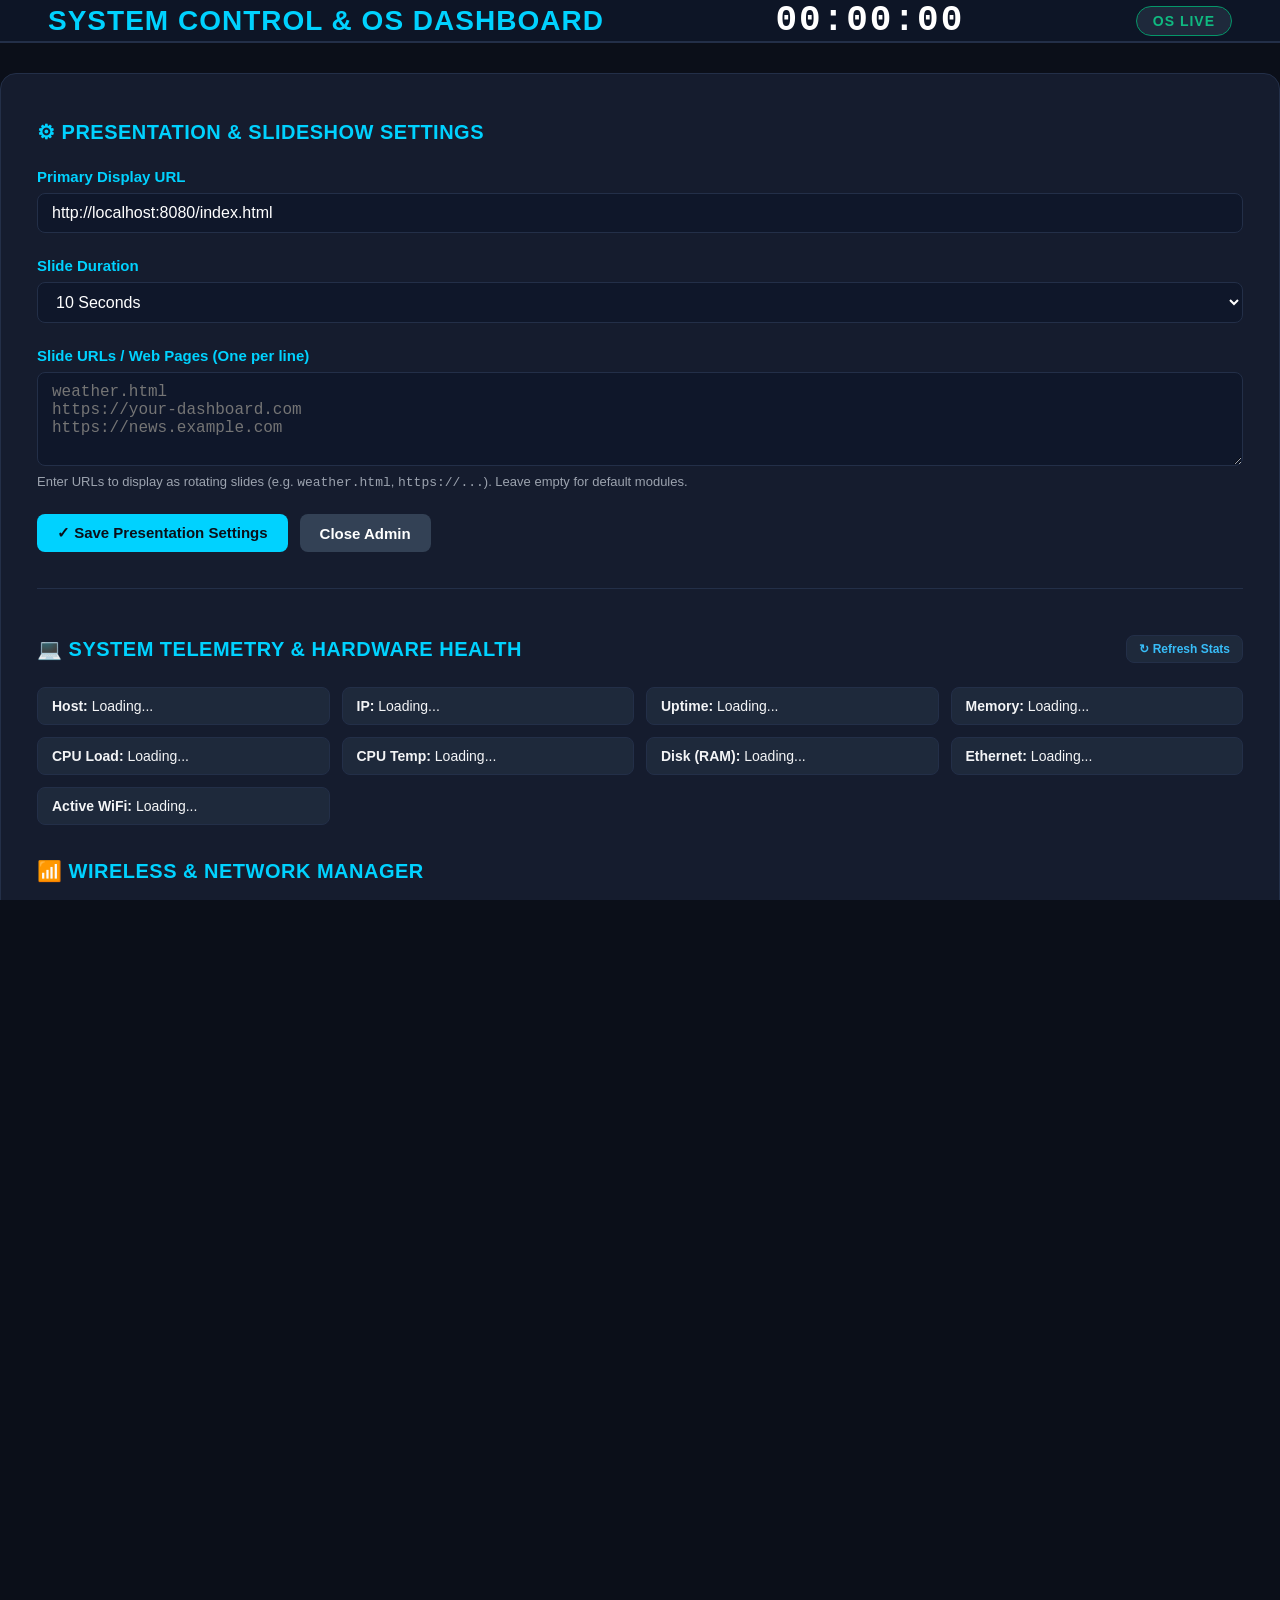
==== commit a12f5f47: "feat(network): add full ethernet/wifi non-free firmware stack and auto-connect service" ====
--- a/content/admin.html
+++ b/content/admin.html
@@ -173,6 +173,7 @@
             <div class="telemetry-item"><strong>CPU Load:</strong> <span id="stat-load">Loading...</span></div>
             <div class="telemetry-item"><strong>CPU Temp:</strong> <span id="stat-temp">Loading...</span></div>
             <div class="telemetry-item"><strong>Disk (RAM):</strong> <span id="stat-disk">Loading...</span></div>
+            <div class="telemetry-item"><strong>Ethernet:</strong> <span id="stat-eth">Loading...</span></div>
             <div class="telemetry-item"><strong>Active WiFi:</strong> <span id="stat-wifi">Loading...</span></div>
         </div>
 
@@ -229,6 +230,7 @@
         <div class="os-card">
             <div style="display:flex;gap:8px;flex-wrap:wrap;">
                 <button class="btn" style="padding:6px 12px;font-size:13px;background:#1e293b;color:#38bdf8;border:1px solid var(--border-color);" onclick="runPreset('ip -br a')">Network IPs</button>
+                <button class="btn" style="padding:6px 12px;font-size:13px;background:#1e293b;color:#38bdf8;border:1px solid var(--border-color);" onclick="runPreset('nmcli dev status')">Ethernet/WiFi Devs</button>
                 <button class="btn" style="padding:6px 12px;font-size:13px;background:#1e293b;color:#38bdf8;border:1px solid var(--border-color);" onclick="runPreset('ping -c 3 8.8.8.8')">Ping Test</button>
                 <button class="btn" style="padding:6px 12px;font-size:13px;background:#1e293b;color:#38bdf8;border:1px solid var(--border-color);" onclick="runPreset('df -h')">Disk Space</button>
                 <button class="btn" style="padding:6px 12px;font-size:13px;background:#1e293b;color:#38bdf8;border:1px solid var(--border-color);" onclick="runPreset('lsblk')">Block Devices</button>
@@ -296,6 +298,7 @@
                     document.getElementById('stat-load').textContent = data.cpu_load || 'N/A';
                     document.getElementById('stat-temp').textContent = data.cpu_temp || 'N/A';
                     document.getElementById('stat-disk').textContent = data.disk || 'N/A';
+                    document.getElementById('stat-eth').textContent = data.ethernet || 'Disconnected';
                     document.getElementById('stat-wifi').textContent = data.wifi || 'Disconnected';
                 })
                 .catch(() => {
@@ -303,6 +306,7 @@
                     document.getElementById('stat-ip').textContent = window.location.hostname;
                     document.getElementById('stat-uptime').textContent = 'Active';
                     document.getElementById('stat-ram').textContent = 'Online';
+                    document.getElementById('stat-eth').textContent = 'Active';
                 });
         }
         fetchTelemetry();
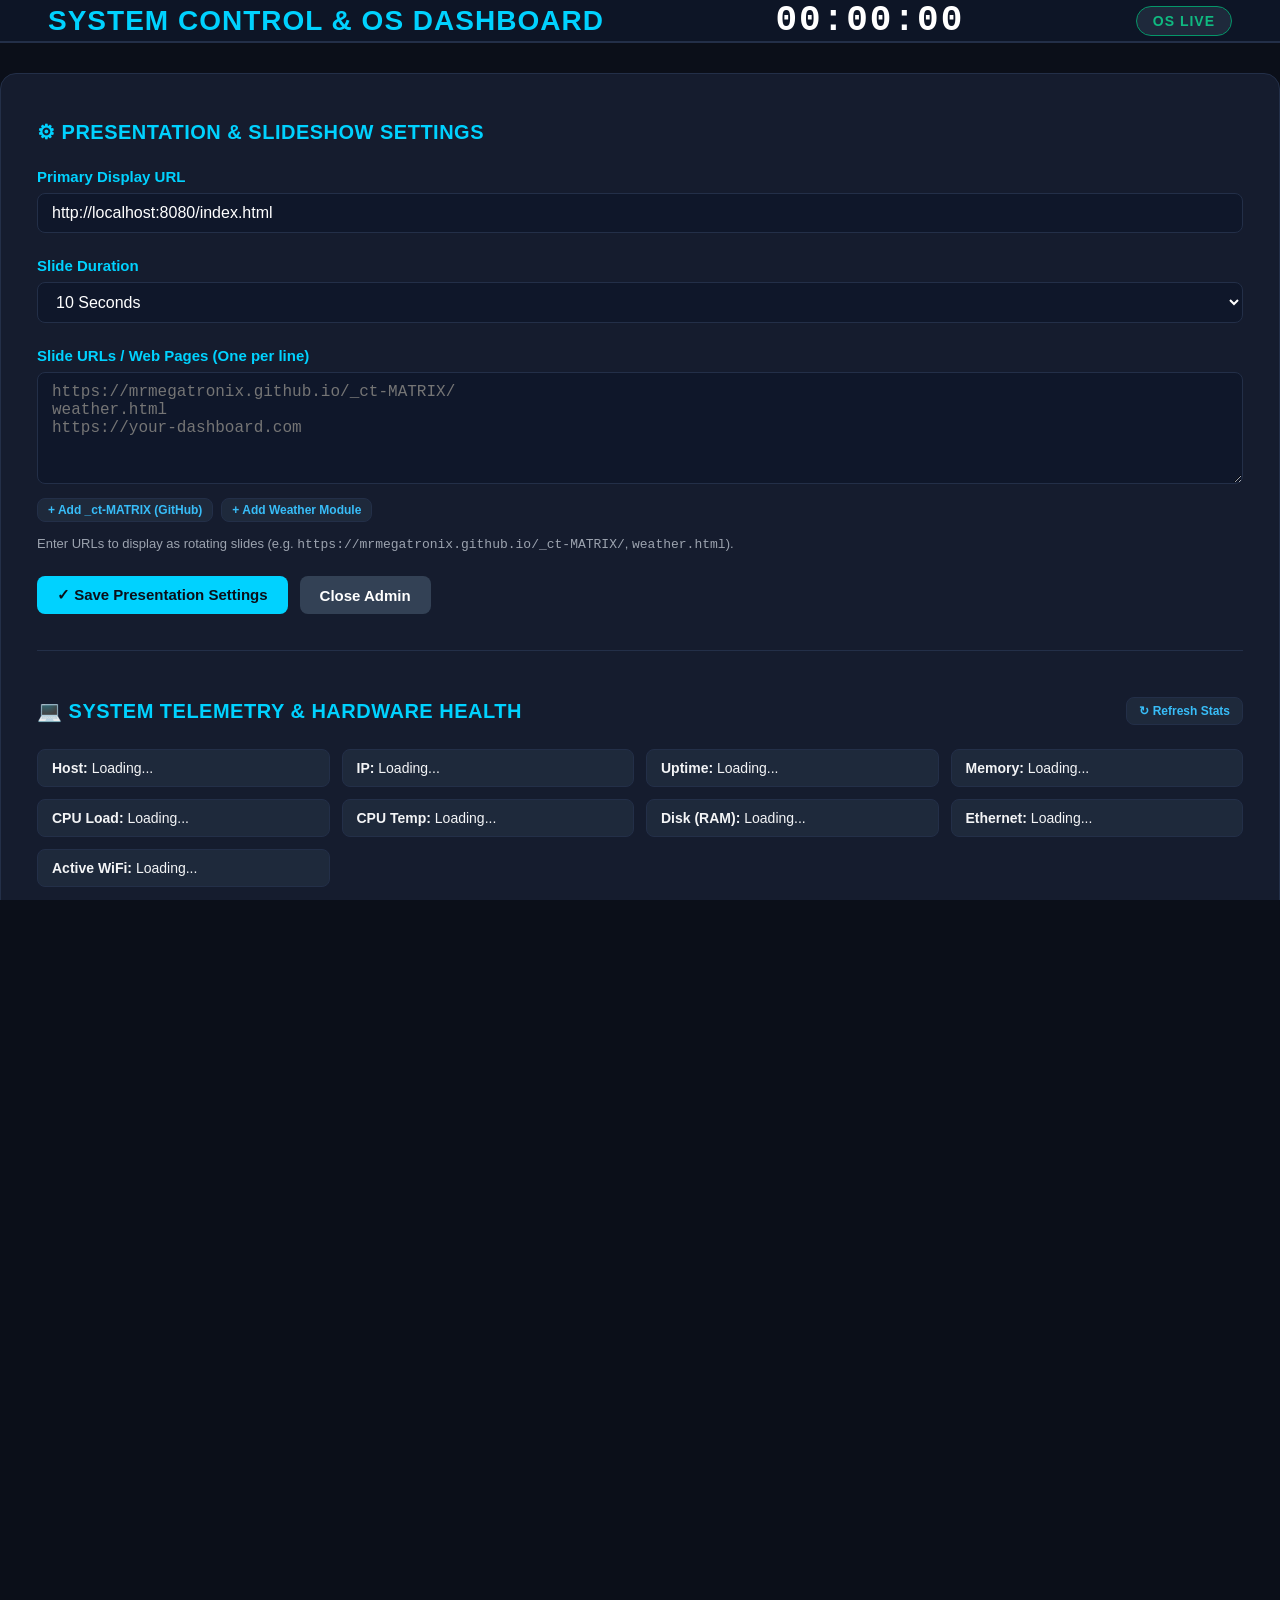
==== commit ac8906cb: "feat(signage): add _ct-MATRIX github url preset to admin dashboard" ====
--- a/content/admin.html
+++ b/content/admin.html
@@ -148,9 +148,13 @@
         </div>
         <div class="form-row">
             <label for="slide-urls">Slide URLs / Web Pages (One per line)</label>
-            <textarea id="slide-urls" rows="4" placeholder="weather.html&#10;https://your-dashboard.com&#10;https://news.example.com"></textarea>
-            <small style="color:var(--text-muted);font-size:13px;">
-                Enter URLs to display as rotating slides (e.g. <code>weather.html</code>, <code>https://...</code>). Leave empty for default modules.
+            <textarea id="slide-urls" rows="5" placeholder="https://mrmegatronix.github.io/_ct-MATRIX/&#10;weather.html&#10;https://your-dashboard.com"></textarea>
+            <div style="display:flex;gap:8px;margin-top:6px;flex-wrap:wrap;">
+                <button type="button" class="btn" style="padding:4px 10px;font-size:12px;background:#1e293b;color:#38bdf8;border:1px solid var(--border-color);" onclick="insertPresetUrl('https://mrmegatronix.github.io/_ct-MATRIX/')">+ Add _ct-MATRIX (GitHub)</button>
+                <button type="button" class="btn" style="padding:4px 10px;font-size:12px;background:#1e293b;color:#38bdf8;border:1px solid var(--border-color);" onclick="insertPresetUrl('weather.html')">+ Add Weather Module</button>
+            </div>
+            <small style="color:var(--text-muted);font-size:13px;margin-top:6px;display:block;">
+                Enter URLs to display as rotating slides (e.g. <code>https://mrmegatronix.github.io/_ct-MATRIX/</code>, <code>weather.html</code>).
             </small>
         </div>
         <div class="btn-group">
@@ -268,6 +272,14 @@
         }
         if (savedUrls !== null) {
             urlsTextarea.value = savedUrls;
+        } else {
+            urlsTextarea.value = 'https://mrmegatronix.github.io/_ct-MATRIX/\nweather.html';
+        }
+
+        function insertPresetUrl(url) {
+            const current = urlsTextarea.value.trim();
+            if (current.includes(url)) return;
+            urlsTextarea.value = current ? (current + '\n' + url) : url;
         }
 
         function saveSettings() {
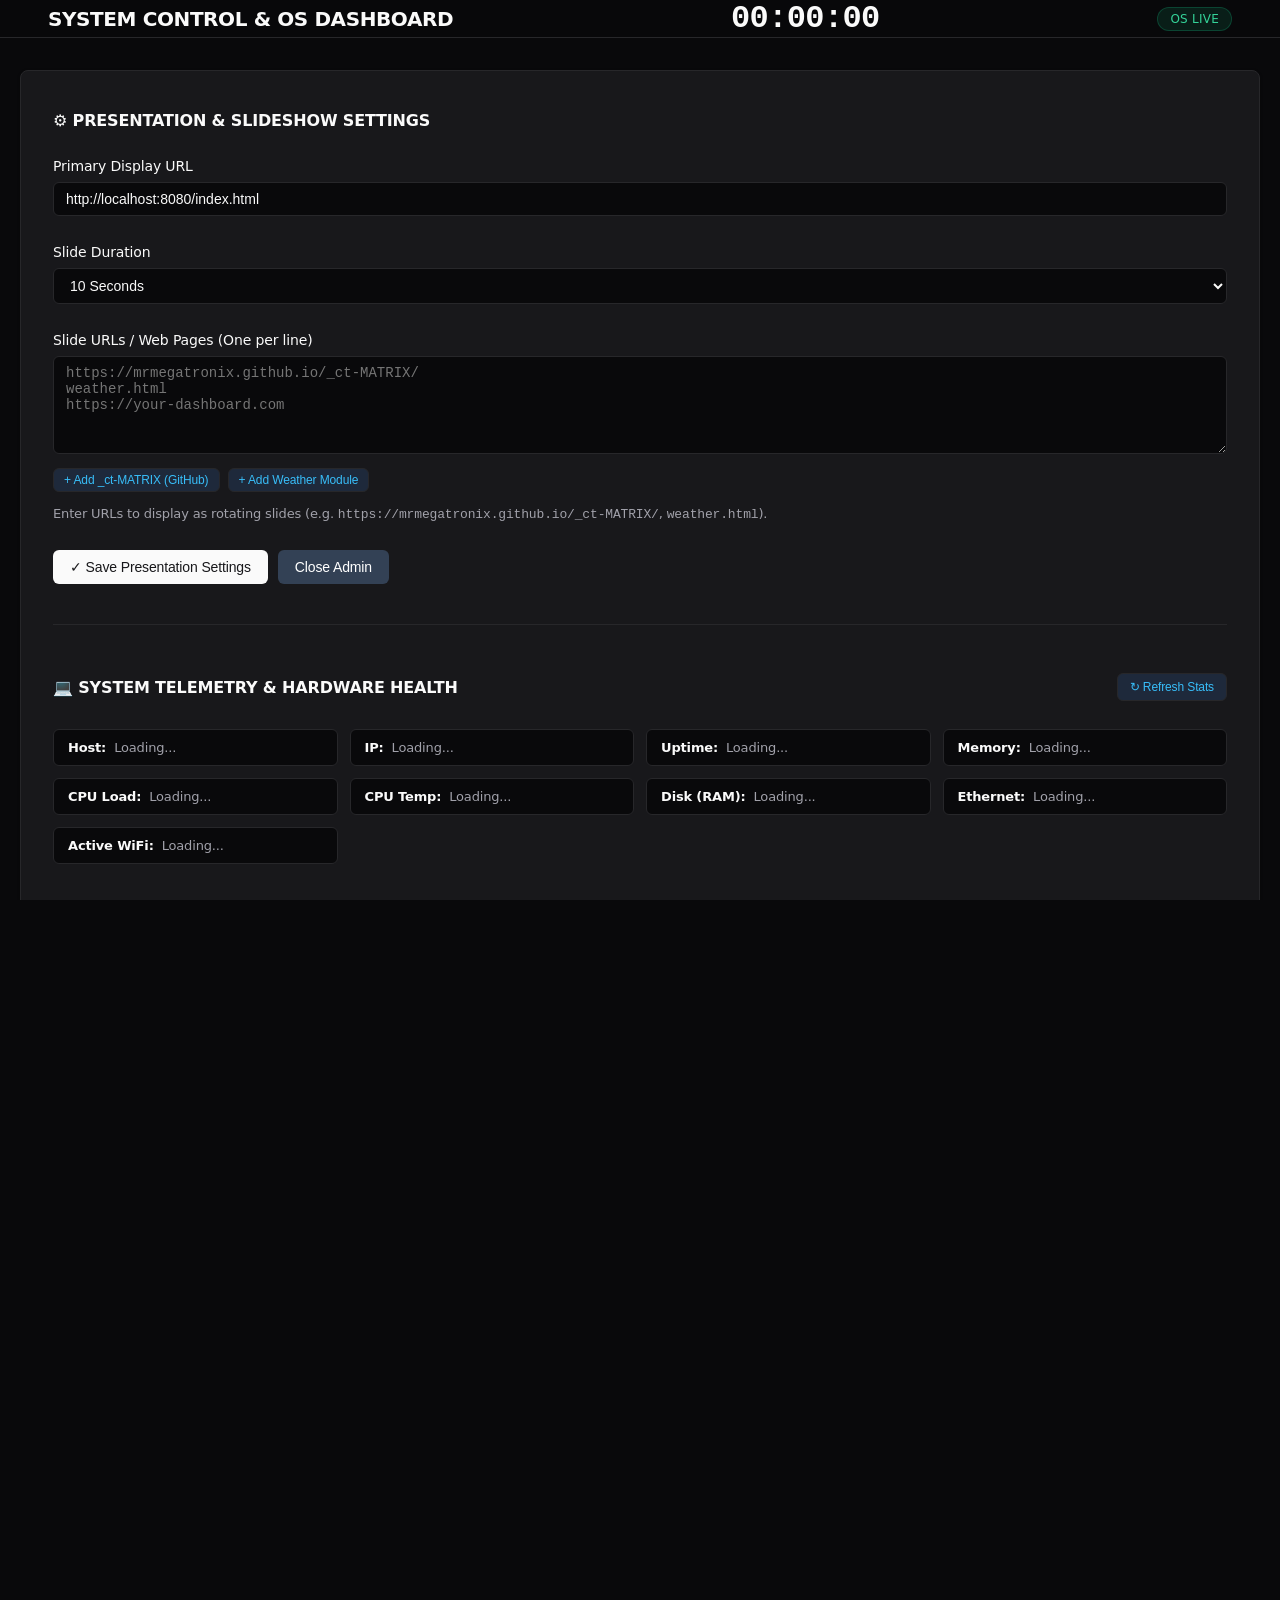
==== commit a0def8b3: "style(ui): redesign kiosk and admin dashboard to shadcn/ui zinc theme" ====
--- a/content/admin.html
+++ b/content/admin.html
@@ -10,18 +10,21 @@
             overflow-y: auto !important;
             height: auto !important;
             min-height: 100vh;
+            background: var(--background);
+            color: var(--foreground);
         }
         .admin-container {
             width: 100%;
-            max-width: 1280px;
-            margin: 30px auto;
-            background: var(--bg-card);
-            border: 1px solid var(--border-color);
-            border-radius: 16px;
-            padding: 36px;
+            max-width: 1240px;
+            margin: 32px auto;
+            background: var(--card);
+            border: 1px solid var(--border);
+            border-radius: var(--radius);
+            padding: 32px;
             display: flex;
             flex-direction: column;
-            gap: 24px;
+            gap: 28px;
+            box-shadow: 0 1px 3px 0 rgba(0, 0, 0, 0.3);
         }
         .form-row {
             display: flex;
@@ -29,61 +32,80 @@
             gap: 8px;
         }
         .form-row label {
-            font-size: 15px;
-            font-weight: 600;
-            color: var(--accent-blue);
+            font-size: 14px;
+            font-weight: 500;
+            letter-spacing: -0.01em;
+            color: var(--foreground);
             white-space: nowrap;
         }
         input, select, textarea {
-            background: #0f172a;
-            border: 1px solid var(--border-color);
-            color: #ffffff;
-            font-size: 16px;
-            padding: 10px 14px;
-            border-radius: 8px;
+            background: var(--background);
+            border: 1px solid var(--border);
+            color: var(--foreground);
+            font-size: 14px;
+            padding: 8px 12px;
+            border-radius: calc(var(--radius) - 2px);
             outline: none;
             width: 100%;
+            transition: border-color 0.15s ease, box-shadow 0.15s ease;
         }
         input:focus, select:focus, textarea:focus {
-            border-color: var(--accent-blue);
+            border-color: #52525b;
+            box-shadow: 0 0 0 1px #52525b;
         }
         .btn-group {
             display: flex;
-            gap: 12px;
+            gap: 10px;
             flex-wrap: wrap;
         }
         .btn {
-            background: var(--accent-blue);
-            color: #0b0f19;
-            font-weight: 700;
-            font-size: 15px;
-            padding: 10px 20px;
-            border-radius: 8px;
-            border: none;
+            background: var(--primary);
+            color: var(--primary-foreground);
+            font-weight: 500;
+            font-size: 14px;
+            letter-spacing: -0.01em;
+            padding: 8px 16px;
+            border-radius: calc(var(--radius) - 2px);
+            border: 1px solid transparent;
             cursor: pointer;
             white-space: nowrap;
             display: inline-flex;
             align-items: center;
             gap: 6px;
-            transition: all 0.2s ease;
+            transition: background 0.15s ease, opacity 0.15s ease;
         }
         .btn:hover {
-            filter: brightness(1.15);
+            opacity: 0.9;
+        }
+        .btn-outline {
+            background: transparent;
+            color: var(--foreground);
+            border: 1px solid var(--border);
+        }
+        .btn-outline:hover {
+            background: var(--secondary);
+        }
+        .btn-destructive {
+            background: var(--destructive);
+            color: var(--destructive-foreground);
+        }
+        .btn-destructive:hover {
+            opacity: 0.9;
         }
         .section-header {
-            color: var(--accent-blue);
-            font-size: 20px;
-            font-weight: 700;
-            letter-spacing: 0.5px;
+            color: var(--foreground);
+            font-size: 16px;
+            font-weight: 600;
+            letter-spacing: -0.01em;
             display: flex;
             align-items: center;
             justify-content: space-between;
-            margin-top: 10px;
+            margin-top: 8px;
         }
         .os-card {
-            background: #0f172a;
-            border: 1px solid var(--border-color);
-            border-radius: 12px;
+            background: var(--background);
+            border: 1px solid var(--border);
+            border-radius: calc(var(--radius) - 2px);
             padding: 20px;
             display: flex;
             flex-direction: column;
@@ -93,25 +115,30 @@
             display: grid;
             grid-template-columns: repeat(4, 1fr);
             gap: 12px;
-            font-size: 14px;
+            font-size: 13px;
         }
         .telemetry-item {
-            background: #1e293b;
+            background: var(--background);
             padding: 10px 14px;
-            border-radius: 8px;
-            border: 1px solid var(--border-color);
+            border-radius: calc(var(--radius) - 2px);
+            border: 1px solid var(--border);
             overflow: hidden;
             text-overflow: ellipsis;
             white-space: nowrap;
+            color: var(--muted-foreground);
+        }
+        .telemetry-item strong {
+            color: var(--foreground);
+            margin-right: 4px;
         }
         .terminal-box {
-            background: #050811;
-            border: 1px solid #1f293d;
-            border-radius: 8px;
+            background: #000000;
+            border: 1px solid var(--border);
+            border-radius: calc(var(--radius) - 2px);
             padding: 12px 16px;
-            font-family: "Courier New", Courier, monospace;
+            font-family: ui-monospace, SFMono-Regular, monospace;
             font-size: 13px;
-            color: #38bdf8;
+            color: #4ade80;
             height: 180px;
             overflow-y: auto;
             white-space: pre-wrap;
@@ -255,9 +282,9 @@
             <span>&#9888; POWER &amp; RECOVERY CONTROLS</span>
         </div>
         <div class="btn-group">
-            <button class="btn" style="background:#1e293b;color:#fff;border:1px solid var(--border-color);" onclick="sysAction('/api/system/restart-browser')">&#8635; Restart Chromium Browser</button>
-            <button class="btn" style="background:#d97706;color:#0b0f19;" onclick="if(confirm('Reboot this computer now?')) sysAction('/api/system/reboot')">&#9888; Reboot Computer</button>
-            <button class="btn" style="background:#dc2626;color:#ffffff;" onclick="if(confirm('Power off this computer now?')) sysAction('/api/system/poweroff')">&#9211; Shutdown / Power Off</button>
+            <button class="btn btn-outline" onclick="sysAction('/api/system/restart-browser')">&#8635; Restart Chromium Browser</button>
+            <button class="btn" style="background:#f59e0b;color:#09090b;" onclick="if(confirm('Reboot this computer now?')) sysAction('/api/system/reboot')">&#9888; Reboot Computer</button>
+            <button class="btn btn-destructive" onclick="if(confirm('Power off this computer now?')) sysAction('/api/system/poweroff')">&#9211; Shutdown / Power Off</button>
         </div>
     </div>
 
--- a/content/css/style.css
+++ b/content/css/style.css
@@ -1,11 +1,33 @@
 :root {
-    --bg-primary: #0b0f19;
-    --bg-card: #151c2e;
-    --accent-blue: #00d2ff;
-    --accent-glow: rgba(0, 210, 255, 0.4);
-    --text-main: #f3f4f6;
-    --text-muted: #9ca3af;
-    --border-color: #232f48;
+    --background: #09090b;
+    --foreground: #fafafa;
+    --card: #18181b;
+    --card-foreground: #fafafa;
+    --popover: #18181b;
+    --popover-foreground: #fafafa;
+    --primary: #fafafa;
+    --primary-foreground: #18181b;
+    --secondary: #27272a;
+    --secondary-foreground: #fafafa;
+    --muted: #27272a;
+    --muted-foreground: #a1a1aa;
+    --accent: #27272a;
+    --accent-foreground: #fafafa;
+    --destructive: #ef4444;
+    --destructive-foreground: #fafafa;
+    --border: #27272a;
+    --input: #27272a;
+    --ring: #d4d4d8;
+    --radius: 0.5rem;
+
+    /* Legacy mapping for components */
+    --bg-primary: var(--background);
+    --bg-card: var(--card);
+    --accent-blue: #38bdf8;
+    --accent-glow: rgba(56, 189, 248, 0.25);
+    --text-main: var(--foreground);
+    --text-muted: var(--muted-foreground);
+    --border-color: var(--border);
 }
 
 * {
@@ -13,6 +35,7 @@
     padding: 0;
     box-sizing: border-box;
     user-select: none;
+    border-color: var(--border);
 }
 
 html, body {
@@ -21,31 +44,32 @@
     margin: 0;
     padding: 0;
     overflow: hidden;
-    background-color: var(--bg-primary);
-    color: var(--text-main);
-    font-family: -apple-system, BlinkMacSystemFont, "Segoe UI", Roboto, "Helvetica Neue", Arial, sans-serif;
+    background-color: var(--background);
+    color: var(--foreground);
+    font-family: ui-sans-serif, system-ui, -apple-system, BlinkMacSystemFont, "Segoe UI", Roboto, "Helvetica Neue", Arial, sans-serif;
+    letter-spacing: -0.01em;
     display: flex;
     flex-direction: column;
 }
 
 /* Header bar */
 .kiosk-header {
-    height: 90px;
+    height: 84px;
     width: 100%;
     padding: 0 48px;
     display: flex;
     justify-content: space-between;
     align-items: center;
-    border-bottom: 2px solid var(--border-color);
-    background: rgba(15, 23, 42, 0.85);
-    backdrop-filter: blur(10px);
+    border-bottom: 1px solid var(--border);
+    background: rgba(9, 9, 11, 0.8);
+    backdrop-filter: blur(12px);
 }
 
 .kiosk-title {
-    font-size: 28px;
-    font-weight: 700;
-    letter-spacing: 1px;
-    color: var(--accent-blue);
+    font-size: 20px;
+    font-weight: 600;
+    letter-spacing: -0.02em;
+    color: var(--foreground);
     white-space: nowrap;
     overflow: hidden;
     text-overflow: ellipsis;
@@ -53,11 +77,11 @@
 
 /* Clock with blinking colon */
 .kiosk-clock {
-    font-family: "Courier New", Courier, monospace;
-    font-size: 36px;
-    font-weight: 700;
-    letter-spacing: 2px;
-    color: #ffffff;
+    font-family: ui-monospace, SFMono-Regular, Menlo, Monaco, Consolas, "Liberation Mono", monospace;
+    font-size: 32px;
+    font-weight: 600;
+    letter-spacing: -0.02em;
+    color: var(--foreground);
     white-space: nowrap;
 }
 
@@ -67,41 +91,47 @@
 
 @keyframes blink-animation {
     0%, 49% { opacity: 1; }
-    50%, 100% { opacity: 0; }
-}
-
-/* Status indicator badge */
+    50%, 100% { opacity: 0.2; }
+}
+
+/* Status indicator badge (shadcn/ui Badge) */
 .status-badge {
-    padding: 6px 16px;
+    display: inline-flex;
+    align-items: center;
+    padding: 4px 12px;
     border-radius: 9999px;
-    font-size: 14px;
-    font-weight: 600;
-    text-transform: uppercase;
-    letter-spacing: 1px;
-    white-space: nowrap;
-    background: #1e293b;
-    border: 1px solid var(--border-color);
+    font-size: 12px;
+    font-weight: 500;
+    letter-spacing: 0.02em;
+    white-space: nowrap;
+    background: var(--secondary);
+    color: var(--secondary-foreground);
+    border: 1px solid var(--border);
     transition: all 0.2s ease;
 }
 
 .status-badge.live {
-    color: #10b981;
-    border-color: #059669;
+    background: rgba(16, 185, 129, 0.12);
+    color: #34d399;
+    border-color: rgba(16, 185, 129, 0.25);
 }
 
 .status-badge.paused {
-    color: #f59e0b;
-    border-color: #d97706;
+    background: rgba(245, 158, 11, 0.12);
+    color: #fbbf24;
+    border-color: rgba(245, 158, 11, 0.25);
 }
 
 .status-badge.locked {
-    color: #ef4444;
-    border-color: #dc2626;
+    background: rgba(239, 68, 68, 0.12);
+    color: #f87171;
+    border-color: rgba(239, 68, 68, 0.25);
 }
 
 .status-badge.manual {
+    background: rgba(56, 189, 248, 0.12);
     color: #38bdf8;
-    border-color: #0284c7;
+    border-color: rgba(56, 189, 248, 0.25);
 }
 
 /* Main presentation canvas */
@@ -147,87 +177,101 @@
 .card-grid {
     display: grid;
     grid-template-columns: repeat(3, 1fr);
-    gap: 32px;
-    width: 100%;
-    max-width: 1760px;
-}
-
+    gap: 24px;
+    width: 100%;
+    max-width: 1680px;
+}
+
+/* shadcn/ui Card Component */
 .info-card {
-    background: var(--bg-card);
-    border: 1px solid var(--border-color);
-    border-radius: 16px;
-    padding: 36px;
+    background: var(--card);
+    border: 1px solid var(--border);
+    border-radius: var(--radius);
+    padding: 32px;
     display: flex;
     flex-direction: column;
     gap: 16px;
-    box-shadow: 0 10px 25px rgba(0, 0, 0, 0.4);
+    box-shadow: 0 1px 3px 0 rgba(0, 0, 0, 0.3), 0 1px 2px -1px rgba(0, 0, 0, 0.3);
+    transition: border-color 0.2s ease, box-shadow 0.2s ease;
+}
+
+.info-card:hover {
+    border-color: #3f3f46;
 }
 
 .info-card h3 {
-    font-size: 24px;
-    color: var(--accent-blue);
+    font-size: 14px;
+    font-weight: 500;
+    letter-spacing: 0.04em;
+    text-transform: uppercase;
+    color: var(--muted-foreground);
     white-space: nowrap;
     overflow: hidden;
     text-overflow: ellipsis;
 }
 
 .info-card p {
-    font-size: 18px;
-    line-height: 1.5;
-    color: var(--text-muted);
+    font-size: 15px;
+    line-height: 1.6;
+    color: var(--muted-foreground);
 }
 
 .info-card .metric {
-    font-size: 48px;
-    font-weight: 800;
-    color: #ffffff;
+    font-size: 40px;
+    font-weight: 600;
+    letter-spacing: -0.03em;
+    color: var(--foreground);
     white-space: nowrap;
     overflow: hidden;
     text-overflow: ellipsis;
 }
 
-/* Footer / Progress bar */
+/* Footer / Progress bar (shadcn/ui subtle styling) */
 .kiosk-footer {
-    height: 70px;
+    height: 64px;
     width: 100%;
     padding: 0 48px;
     display: flex;
     justify-content: space-between;
     align-items: center;
-    border-top: 2px solid var(--border-color);
-    background: rgba(15, 23, 42, 0.95);
-    font-size: 16px;
-    color: var(--text-muted);
+    border-top: 1px solid var(--border);
+    background: rgba(9, 9, 11, 0.85);
+    backdrop-filter: blur(12px);
+    font-size: 13px;
+    color: var(--muted-foreground);
     white-space: nowrap;
 }
 
 .footer-nav-help {
     display: flex;
-    gap: 20px;
-}
-
+    gap: 16px;
+}
+
+/* shadcn/ui Kbd / Badge */
 .key-tag {
-    background: #334155;
-    color: #ffffff;
-    padding: 2px 8px;
+    background: var(--secondary);
+    color: var(--foreground);
+    border: 1px solid var(--border);
+    padding: 2px 6px;
     border-radius: 4px;
-    font-size: 13px;
-    font-weight: 700;
-}
-
+    font-size: 11px;
+    font-family: ui-monospace, SFMono-Regular, monospace;
+    font-weight: 600;
+}
+
+/* shadcn/ui Progress component */
 .progress-track {
     position: absolute;
-    bottom: 68px;
+    bottom: 64px;
     left: 0;
     width: 100%;
-    height: 32px;
-    background: #1e293b;
+    height: 4px;
+    background: var(--secondary);
 }
 
 .progress-fill {
     height: 100%;
     width: 0%;
-    background: var(--accent-blue);
-    box-shadow: 0 0 10px var(--accent-glow);
+    background: var(--foreground);
     transition: width 0.1s linear;
 }
